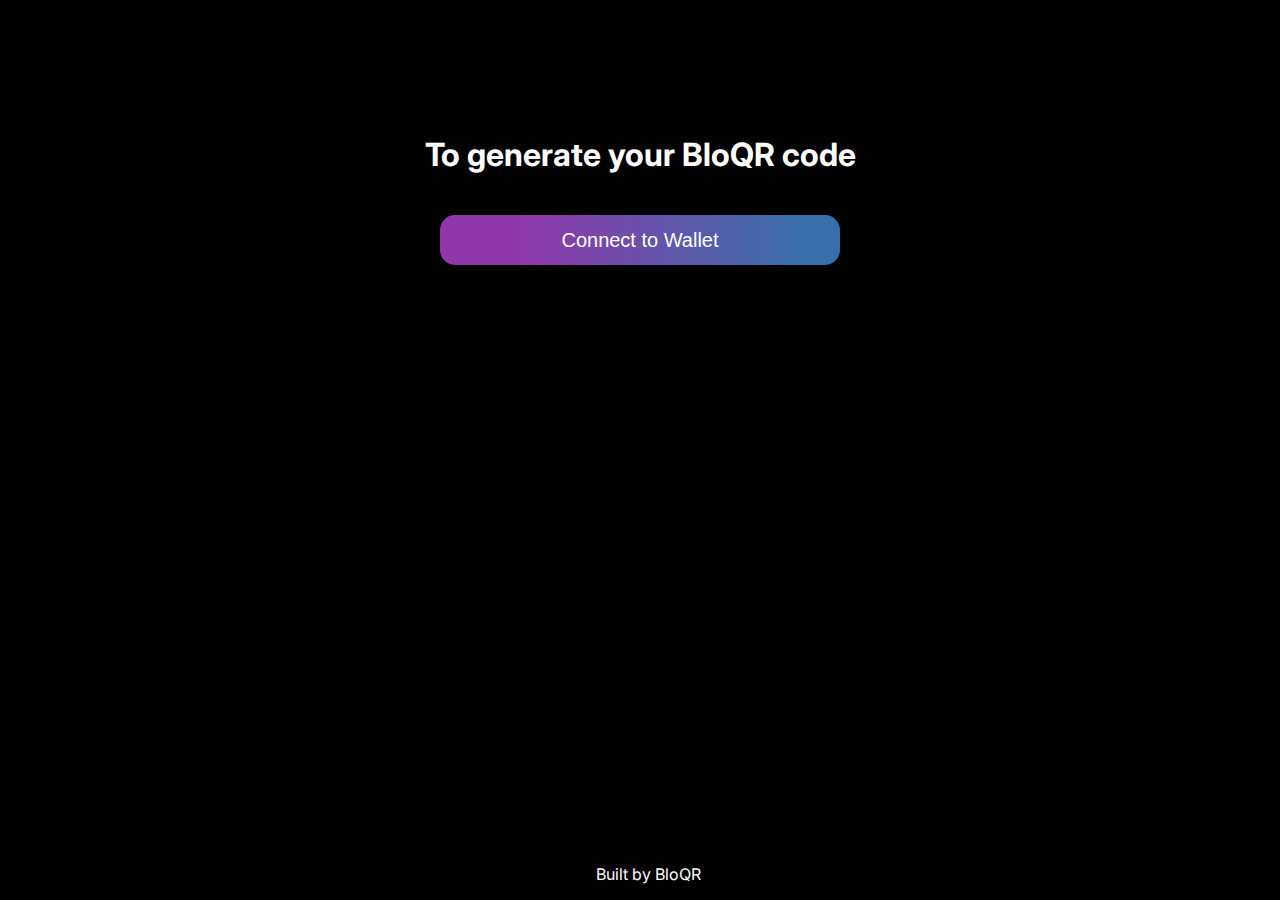
==== connectWallet.html @ c1a4e407 "added generate files" ====
<!DOCTYPE html>
<html lang="en">

<head>
    <meta charset="UTF-8">
    <meta name="viewport" content="width=device-width, initial-scale=1.0">
    <title>BloQR</title>
    <link rel="stylesheet" href="connectWallet.css">
</head>

<body>

    <h1>To generate your BloQR code</h1>
    <br />
    <div id="button">
        <button>Connect to Wallet</button>
        <br />

    </div>
</body>
<footer>
    <p id="para">Built by BloQR</p>
</footer>

</html>
---- connectWallet.css ----
@import url('https://fonts.googleapis.com/css2?family=Inter&display=swap');
html{
    background-color: black;
    font-family: 'Inter', sans-serif;
}

body{
    margin-top: 15vh;
}

#button{
    text-align: center;
    color: white;
}
h1{
    text-align: center;
    color:white;
}
#para{
    text-align: center;
    color:white;
    margin-top: 40px;

}
button{
    background: rgb(144,56,170);
    background: linear-gradient(90deg, rgba(144,56,170,1) 20%, rgba(56,111,170,1) 90%);
    color: #ffffff;
    width: 400px;
    height: 50px;
    font-size: 20px;
    border: 0; 
    padding: 10px 40px; 
    border-radius: 15px; 
    background-color: transparent;
}
footer{
    position: absolute;
    width: 100%;
    bottom: 0;
}
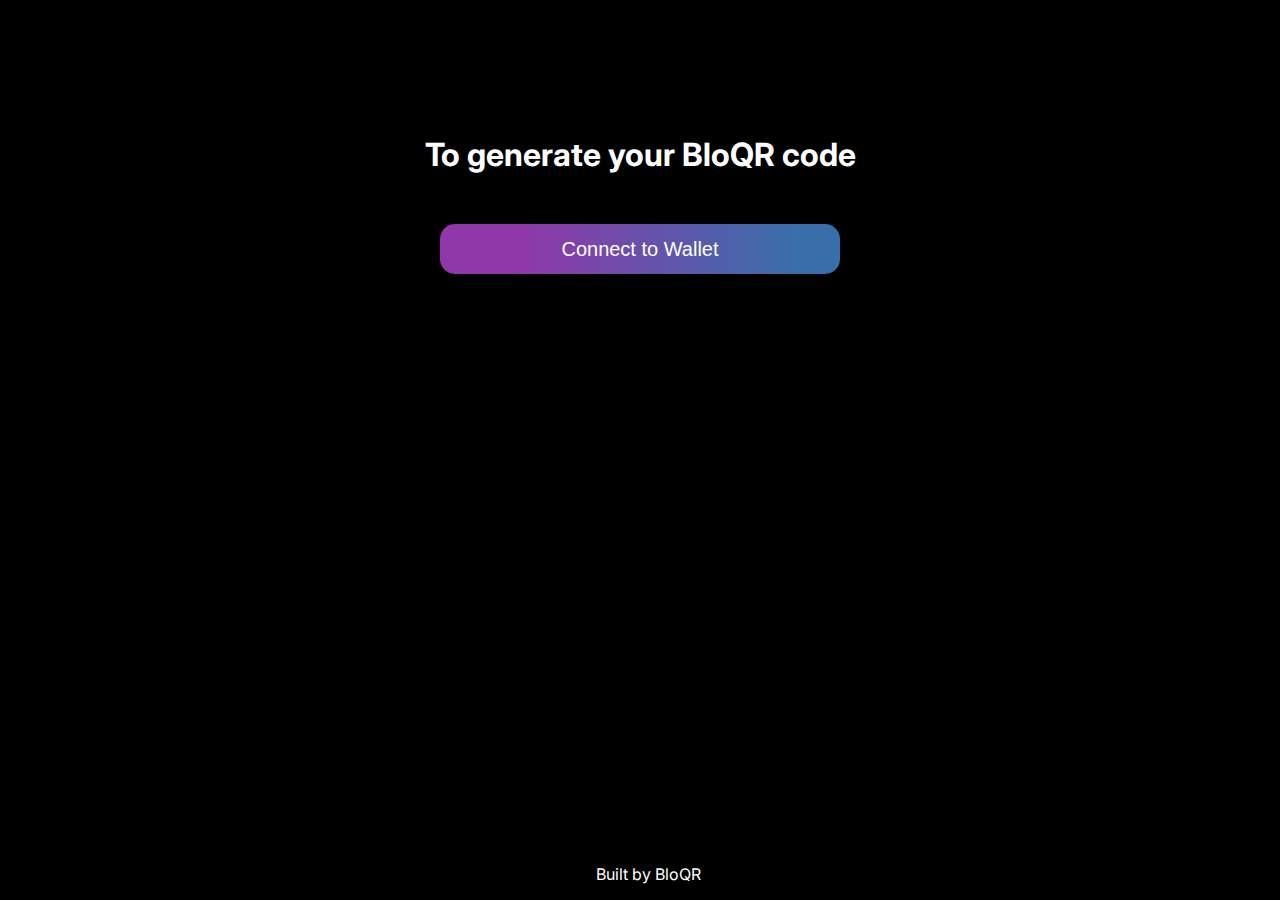
==== commit c8a24e25: "edits" ====
--- a/connectWallet.html
+++ b/connectWallet.html
@@ -8,16 +8,14 @@
     <link rel="stylesheet" href="connectWallet.css">
 </head>
 
+
 <body>
-
     <h1>To generate your BloQR code</h1>
-    <br />
     <div id="button">
         <button>Connect to Wallet</button>
-        <br />
-
     </div>
 </body>
+
 <footer>
     <p id="para">Built by BloQR</p>
 </footer>
--- a/connectWallet.css
+++ b/connectWallet.css
@@ -5,24 +5,23 @@
 }
 
 body{
+    text-align: center;
     margin-top: 15vh;
 }
 
-#button{
-    text-align: center;
-    color: white;
-}
-h1{
+body h1{
     text-align: center;
     color:white;
+    margin-bottom: 50px;
 }
 #para{
     text-align: center;
     color:white;
     margin-top: 40px;
-
 }
 button{
+    text-align: center;
+    color: white;
     background: rgb(144,56,170);
     background: linear-gradient(90deg, rgba(144,56,170,1) 20%, rgba(56,111,170,1) 90%);
     color: #ffffff;
@@ -32,8 +31,7 @@
     border: 0; 
     padding: 10px 40px; 
     border-radius: 15px; 
-    background-color: transparent;
-}
+    }
 footer{
     position: absolute;
     width: 100%;
